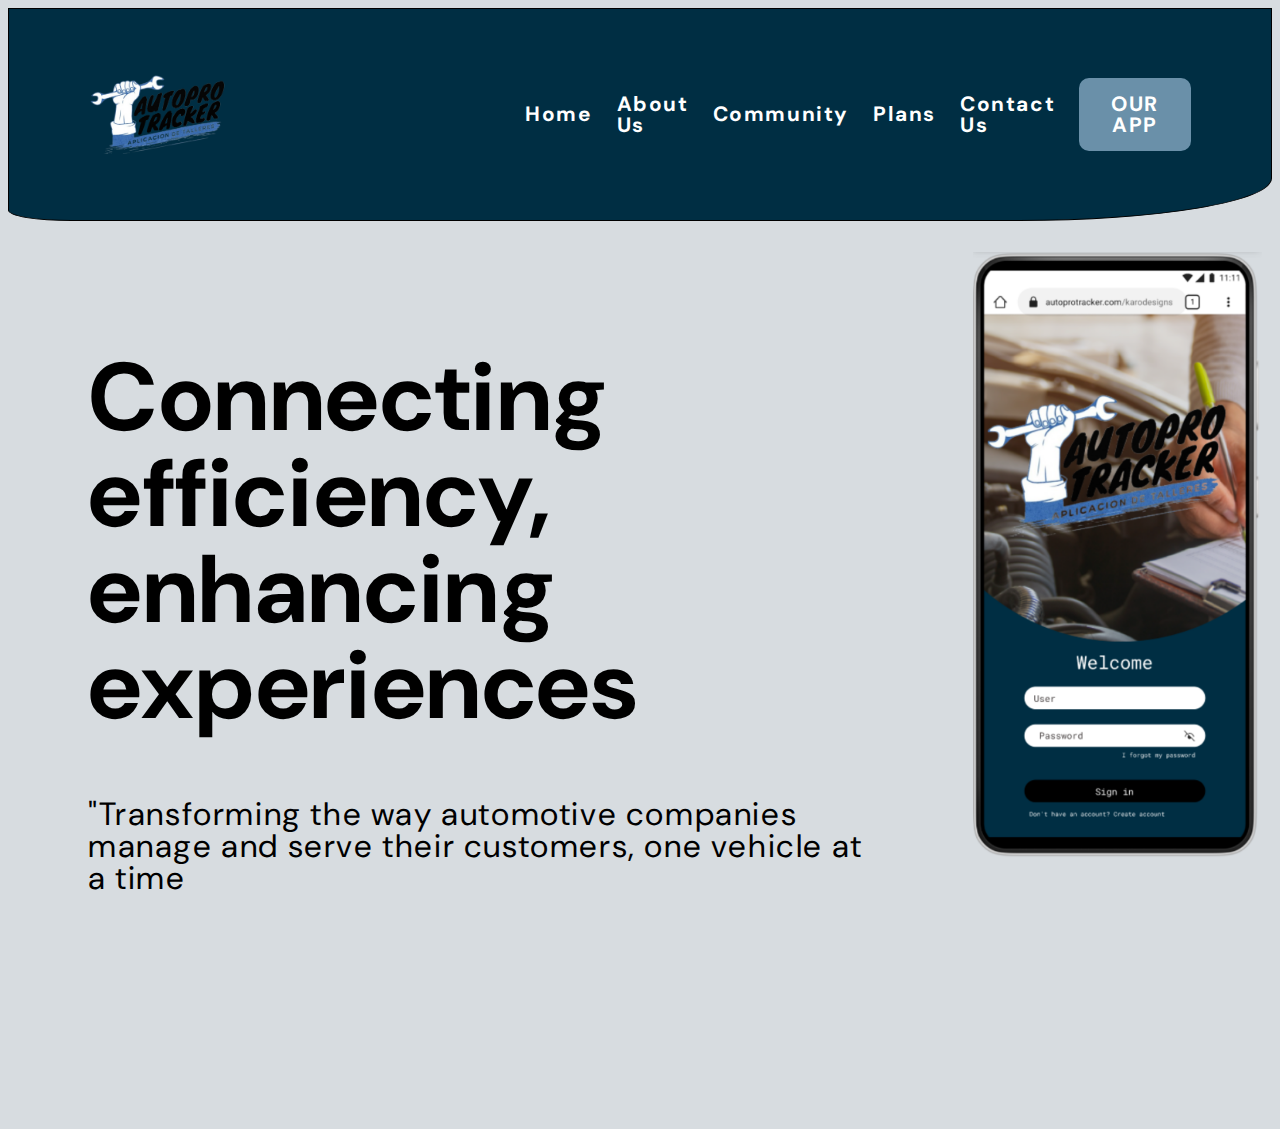
==== index.html @ 2a03b8ff "feat: Navbar, index section added" ====
<!DOCTYPE html>
<html lang="es">
<head>
    <meta charset="UTF-8">
    <meta name="viewport" content="width=device-width, initial-scale=1.0">
    <link rel="icon" href="./assets/img/logoAutoproTracker.png" type="image/x-icon">
    <!--GOOGLE FONTS-->
    <link rel="preconnect" href="https://fonts.googleapis.com">
    <link rel="preconnect" href="https://fonts.gstatic.com" crossorigin>
    <link href="https://fonts.googleapis.com/css2?family=Arimo&family=DM+Sans:opsz,wght@9..40,300&display=swap" rel="stylesheet">
    <link rel="preconnect" href="https://fonts.gstatic.com" crossorigin>
    <link href="https://fonts.googleapis.com/css2?family=Open+Sans&display=swap" rel="stylesheet">
    <!--FONT AWESOME-->
    <link rel="stylesheet" href="https://cdnjs.cloudflare.com/ajax/libs/font-awesome/6.4.2/css/all.min.css" integrity="sha512-z3gLpd7yknf1YoNbCzqRKc4qyor8gaKU1qmn+CShxbuBusANI9QpRohGBreCFkKxLhei6S9CQXFEbbKuqLg0DA==" crossorigin="anonymous" referrerpolicy="no-referrer" />
    <!--CSS-->
    <link rel="stylesheet" href="./assets/css/main.css">
    <title>AutoPro Tracker</title>
</head>
<body class="body__home">

    <nav>
        <div class="nav_container flex">
            <div class="logo">
                <img src="./assets/img/logoAutoproTracker.png" alt="Logo">
            </div>
            <div class="nav__content">
                <ul class="flex">
                    <li><a href="./index.html">Home</a></li>
                    <li><a href="./about_us.html">About Us</a></li>
                    <li><a href="./community.html">Community</a></li>
                    <li><a href="./plans.html">Plans</a></li>
                    <li><a href="./contact_us.html">Contact Us</a></li>
                    <a href="./ourapp.html">
                        <div class="box">Our app</div>
                    </a>
                </ul>
            </div>

            <div class="nav__content-toggle">
                <i class="fa fa-bars"></i>
            </div>
        </div>
    </nav>

    <header>
        <div class="header_container flex">
            <div class="header__content">
                <h1>Connecting efficiency, enhancing experiences</h1>
                <p>"Transforming the way automotive companies manage and serve their customers, one vehicle at a time</p>
                <dialog id="video">
                    <div class="flex">
                        <i class="fa-solid fa-xmark" id="close-window" style="color: #000000;"></i>

                    </div>
                    <div class="video__content">
                        <iframe width="auto" height="315" src="" title="YouTube video player" frameborder="0" allow="accelerometer; autoplay; clipboard-write; encrypted-media; gyroscope; picture-in-picture; web-share" allowfullscreen></iframe>
                    </div>
                </dialog>
            </div>

            <div class="header__animation">
                <div class="image_container">
                    <img src="./assets/img/inicio.png" alt="Prototipo AutoPro Tracker" class="web">
                    <div class="gif_web">
                        <img src="" alt="">
                    </div>
                    
                    <div class="gray-gradient">
                    </div>
                </div>
            </div>

            
        </div>
    </header>

    <script src="./js/menu-toggle.js"></script>
    <script src="./js/modal-window.js"></script>
    
</body>
</html>
---- assets/css/main.css ----
@import url(../css/reset.css);
@import url(../css/bases.css);
@import url(../css/nav.css);
@import url(../css/home.css);
@import url(../css/about_us.css);
@import url(../css/community.css);
@import url(../css/contactus.css);
@import url(../css/ourapp.css);
@import url(../css/plans.css);
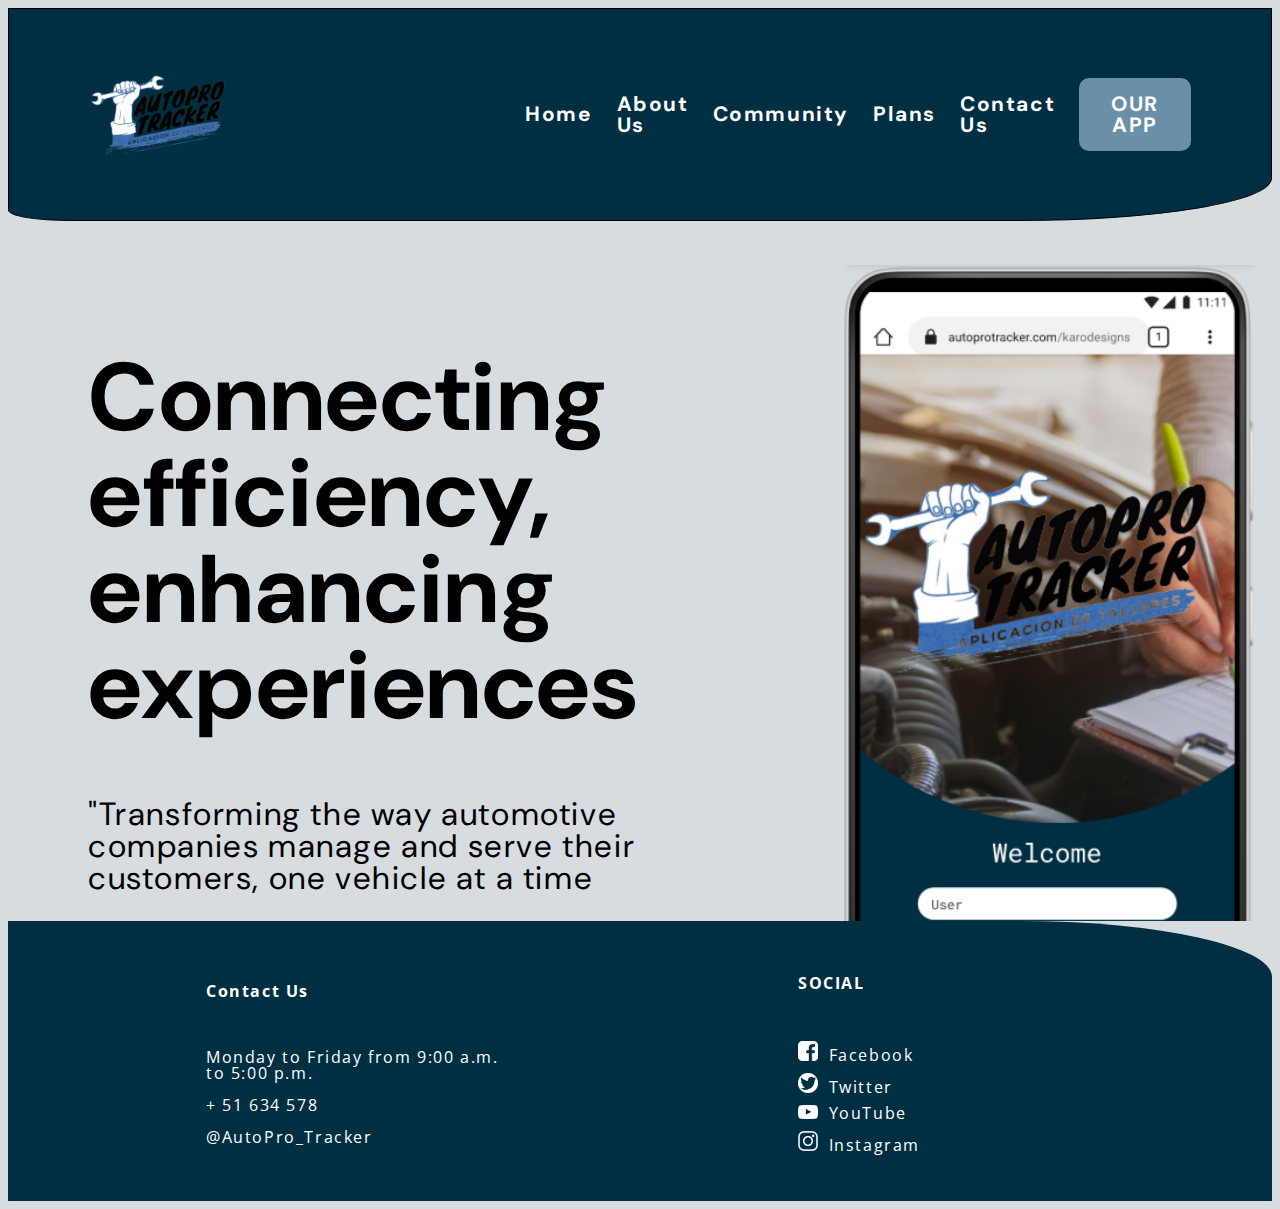
==== commit f7c971da: "feat: footer section added" ====
--- a/index.html
+++ b/index.html
@@ -44,6 +44,7 @@
 
     <header>
         <div class="header_container flex">
+
             <div class="header__content">
                 <h1>Connecting efficiency, enhancing experiences</h1>
                 <p>"Transforming the way automotive companies manage and serve their customers, one vehicle at a time</p>
@@ -58,21 +59,36 @@
                 </dialog>
             </div>
 
-            <div class="header__animation">
-                <div class="image_container">
-                    <img src="./assets/img/inicio.png" alt="Prototipo AutoPro Tracker" class="web">
-                    <div class="gif_web">
-                        <img src="" alt="">
-                    </div>
-                    
-                    <div class="gray-gradient">
-                    </div>
-                </div>
+            
+            <div class="image_container">
+                <img src="./assets/img/inicio.png" alt="Prototipo AutoPro Tracker" class="web">
+                                        
+                
             </div>
+            
 
             
         </div>
     </header>
+
+    <footer class="footer">
+        <div class="contacto">
+          <h4>Contact Us</h4>
+          <p>Monday to Friday from 9:00 a.m. to 5:00 p.m.</p>
+          <p>+ 51 634 578</p>
+          <p>@AutoPro_Tracker</p>
+        </div>
+        <div class="redes-sociales">
+          <h4>SOCIAL</h4>
+          <p>
+            <a href="#" class="social-link"><img src="/assets/img/facebook-logo.png" alt="Facebook" class="social-icon"> Facebook</a>
+            <a href="#" class="social-link"><img src="/assets/img/twitter-logo.png" alt="Twitter" class="social-icon"> Twitter</a>
+            <a href="#" class="social-link"><img src="/assets/img/youtube-logo.png" alt="YouTube" class="social-icon"> YouTube</a>
+            <a href="#" class="social-link"><img src="/assets/img/instagram-logo.png" alt="Instagram" class="social-icon"> Instagram</a>
+          </p>
+        </div>
+        
+      </footer>
 
     <script src="./js/menu-toggle.js"></script>
     <script src="./js/modal-window.js"></script>
--- a/assets/css/main.css
+++ b/assets/css/main.css
@@ -6,4 +6,5 @@
 @import url(../css/community.css);
 @import url(../css/contactus.css);
 @import url(../css/ourapp.css);
-@import url(../css/plans.css);+@import url(../css/plans.css);
+@import url(../css/footer.css);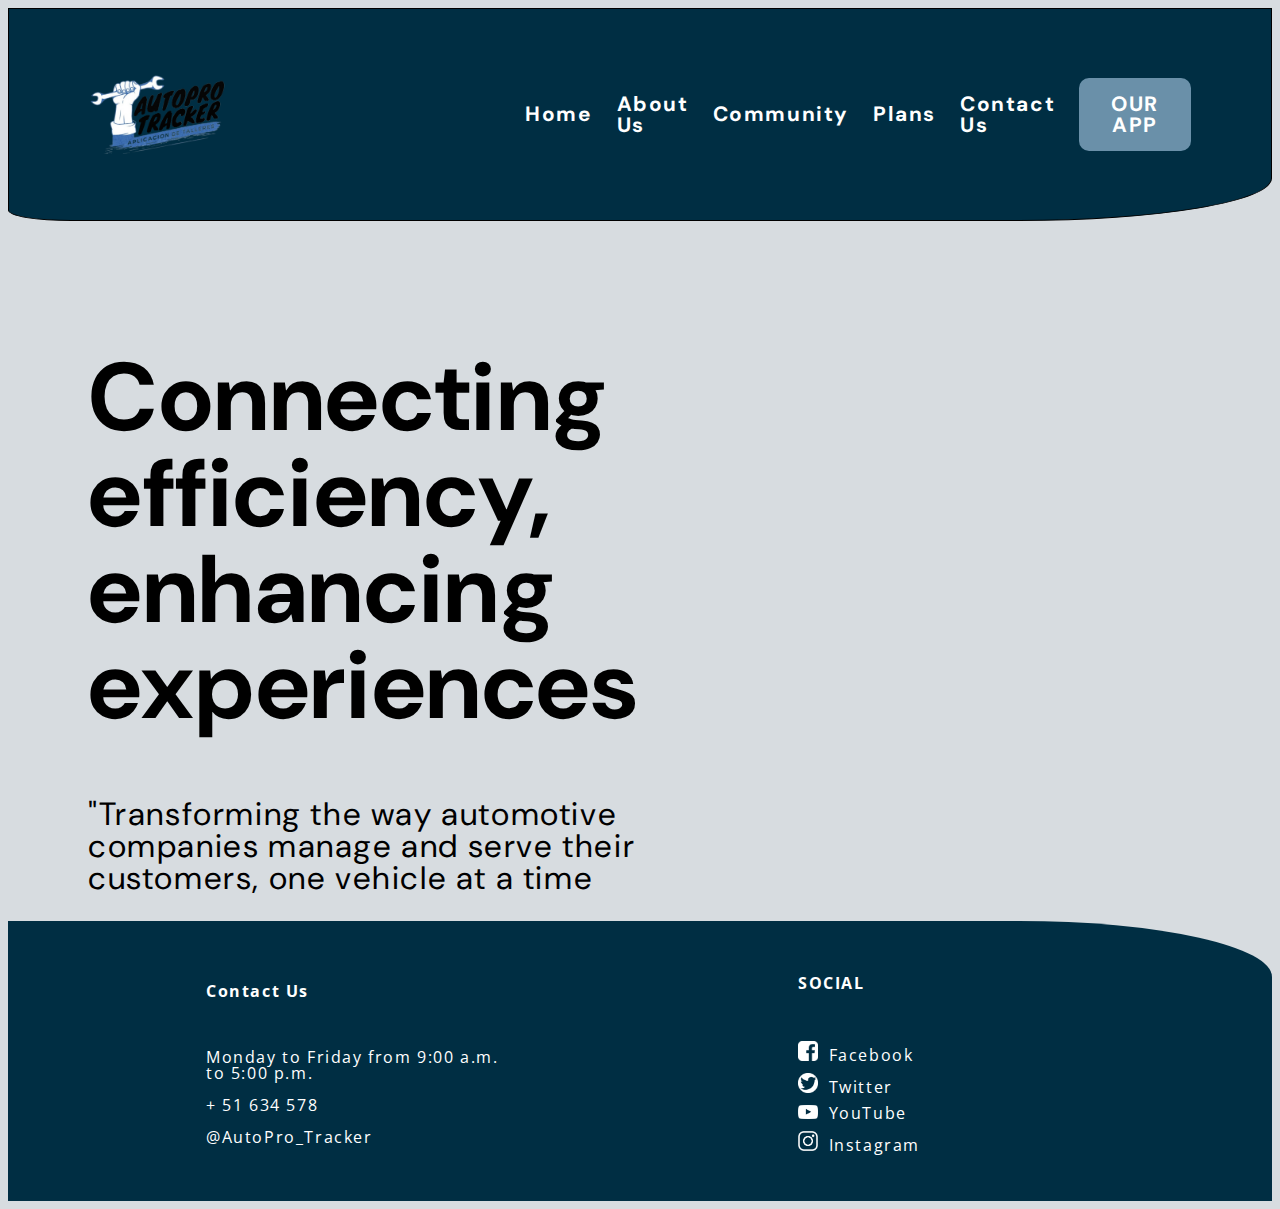
==== commit 3855c221: "fix: fixed images" ====
--- a/index.html
+++ b/index.html
@@ -81,10 +81,10 @@
         <div class="redes-sociales">
           <h4>SOCIAL</h4>
           <p>
-            <a href="#" class="social-link"><img src="/assets/img/facebook-logo.png" alt="Facebook" class="social-icon"> Facebook</a>
-            <a href="#" class="social-link"><img src="/assets/img/twitter-logo.png" alt="Twitter" class="social-icon"> Twitter</a>
-            <a href="#" class="social-link"><img src="/assets/img/youtube-logo.png" alt="YouTube" class="social-icon"> YouTube</a>
-            <a href="#" class="social-link"><img src="/assets/img/instagram-logo.png" alt="Instagram" class="social-icon"> Instagram</a>
+            <a href="#" class="social-link"><img src="./assets/img/facebook-logo.png" alt="Facebook" class="social-icon"> Facebook</a>
+            <a href="#" class="social-link"><img src="./assets/img/twitter-logo.png" alt="Twitter" class="social-icon"> Twitter</a>
+            <a href="#" class="social-link"><img src="./assets/img/youtube-logo.png" alt="YouTube" class="social-icon"> YouTube</a>
+            <a href="#" class="social-link"><img src="./assets/img/instagram-logo.png" alt="Instagram" class="social-icon"> Instagram</a>
           </p>
         </div>
         
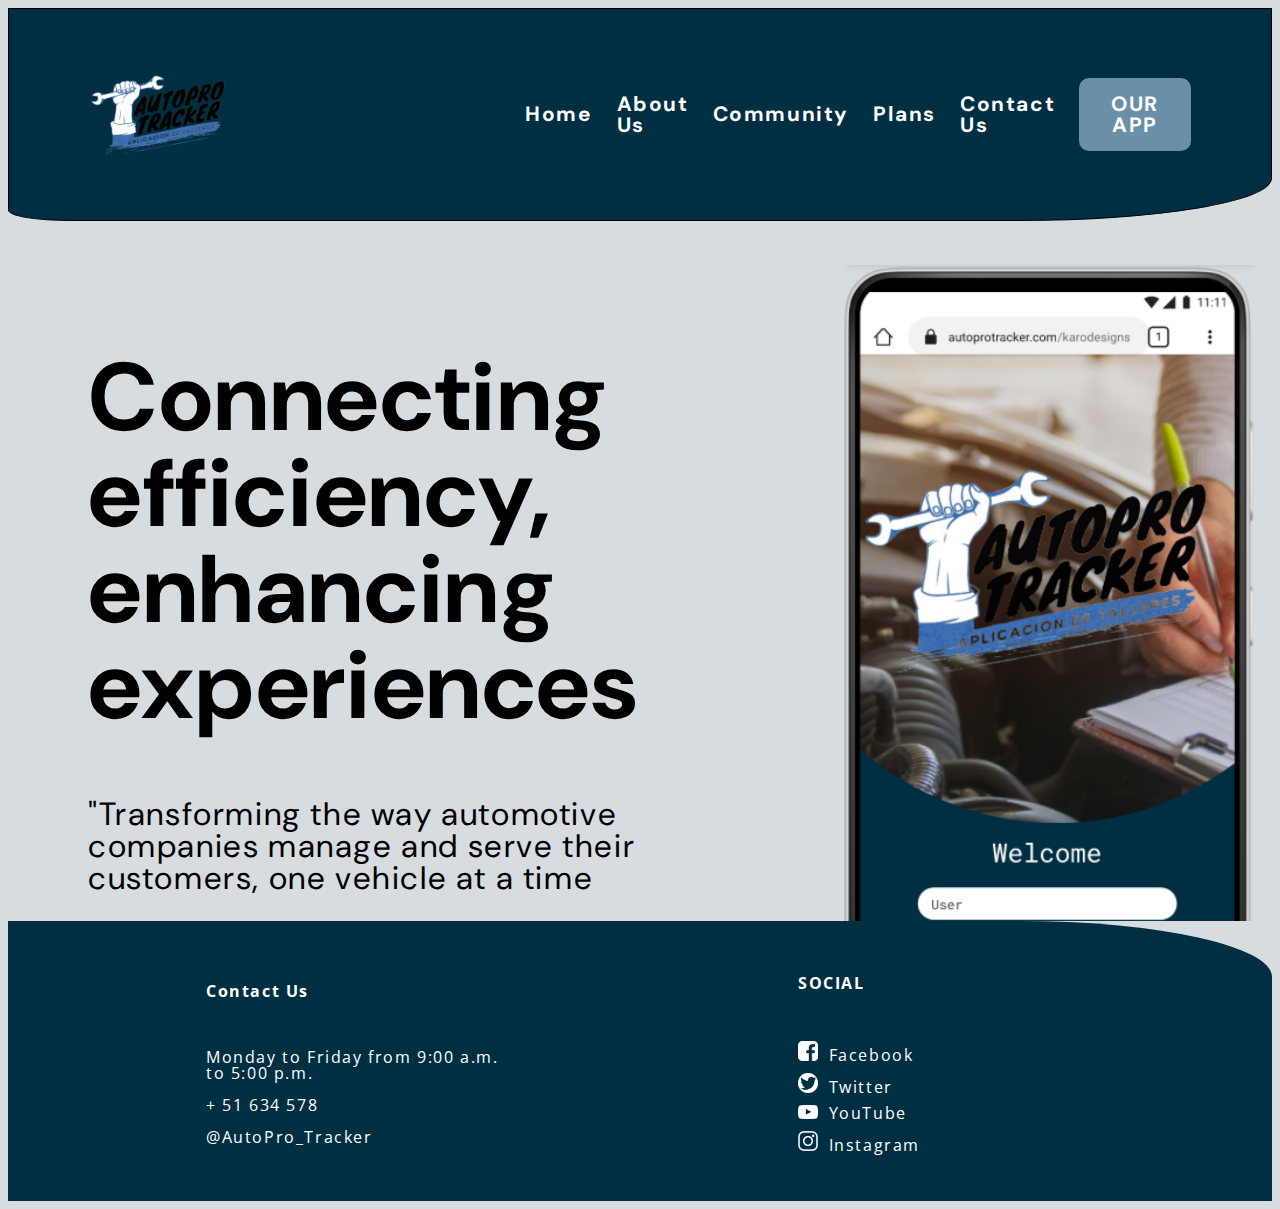
==== commit bdf14bd8: "fix: fixed images" ====
--- a/index.html
+++ b/index.html
@@ -60,11 +60,11 @@
             </div>
 
             
-            <div class="image_container">
-                <img src="./assets/img/inicio.png" alt="Prototipo AutoPro Tracker" class="web">
-                                        
-                
-            </div>
+            <div class="image_container" 
+            style="background-image: url('./assets/img/inicio.png')" 
+            data-alt="Prototipo AutoPro Tracker"
+            data-class="web">
+       </div>
             
 
             
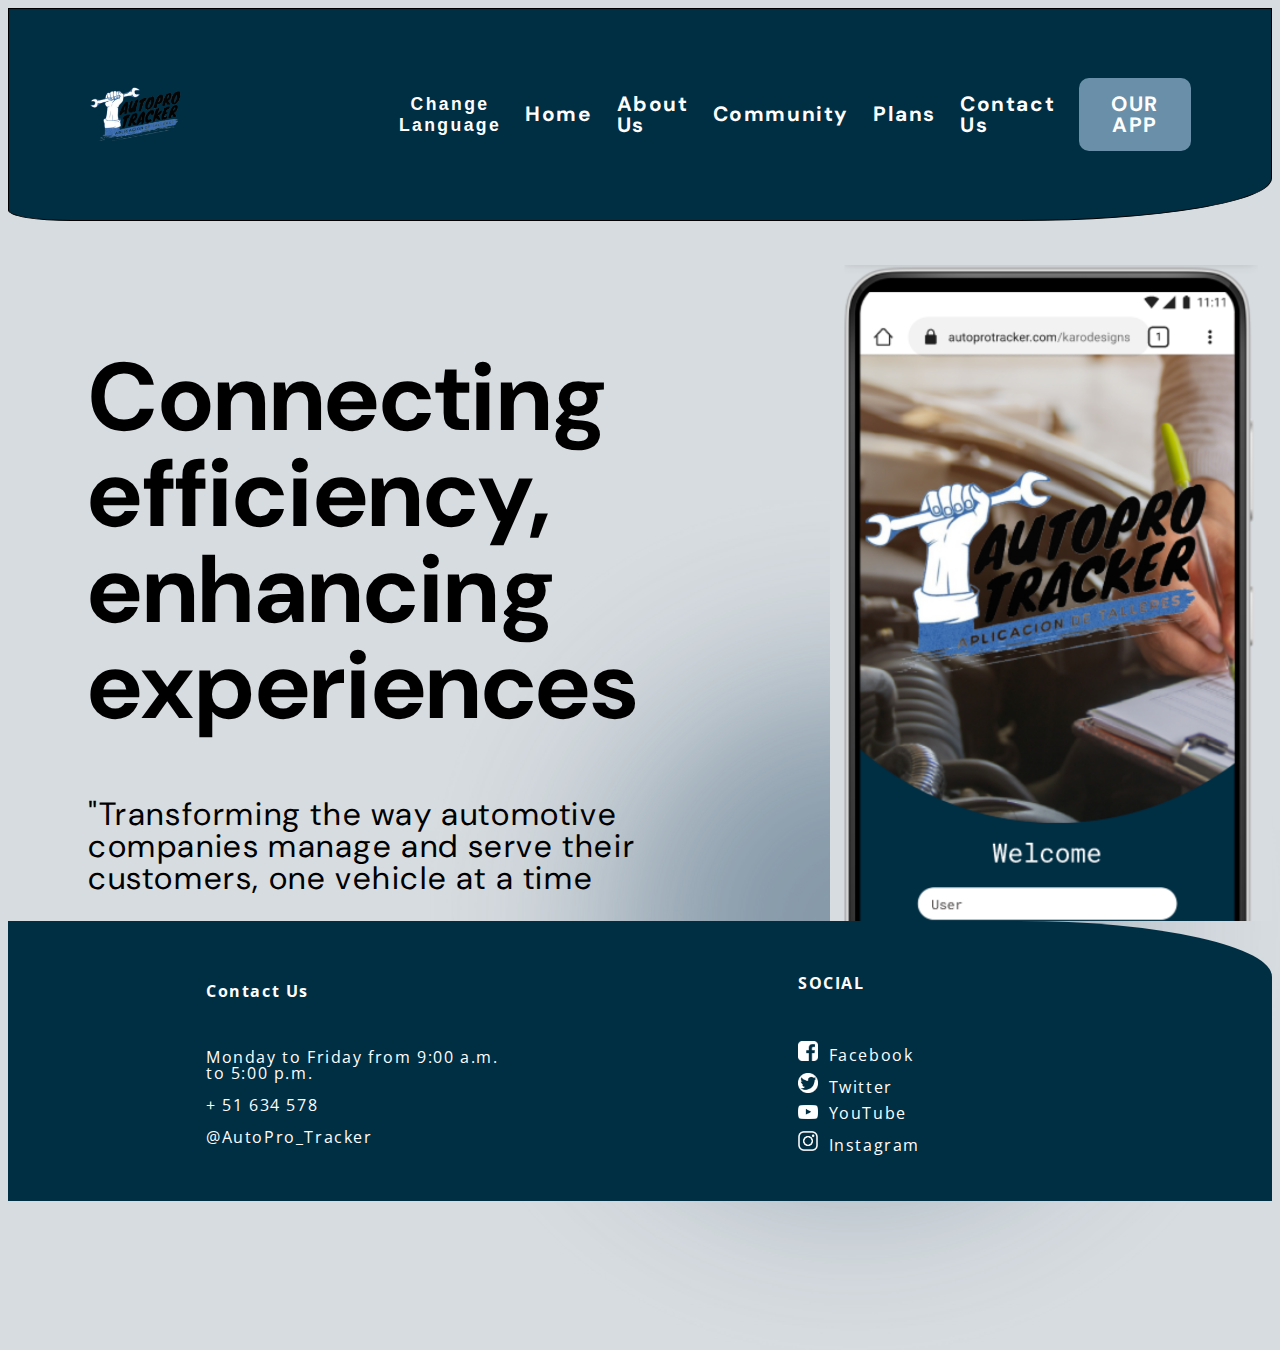
==== commit 5541e200: "feat(language): Added language switcher to index :" ====
--- a/index.html
+++ b/index.html
@@ -19,23 +19,26 @@
 <body class="body__home">
 
     <nav>
+        <div class="gray-gradient" id="red-aboutus"></div>
+    
         <div class="nav_container flex">
             <div class="logo">
                 <img src="./assets/img/logoAutoproTracker.png" alt="Logo">
             </div>
             <div class="nav__content">
                 <ul class="flex">
-                    <li><a href="./index.html">Home</a></li>
-                    <li><a href="./about_us.html">About Us</a></li>
-                    <li><a href="./community.html">Community</a></li>
-                    <li><a href="./plans.html">Plans</a></li>
-                    <li><a href="./contact_us.html">Contact Us</a></li>
+                    <button id="changeLanguageBtn">Change Language</button>
+                    <li><a href="./index.html" id="nav-home">Home</a></li>
+                    <li><a href="./about_us.html" id="nav-aboutus">About Us</a></li>
+                    <li><a href="./community.html" id="nav-community">Community</a></li>
+                    <li><a href="./plans.html" id = "nav-plans"> Plans</a></li>
+                    <li><a href="./contact_us.html" id = "nav-contactUs">Contact Us</a></li>
                     <a href="./ourapp.html">
-                        <div class="box">Our app</div>
+                        <div class="box" id = "nav-ourApp">Our app</div>
                     </a>
                 </ul>
             </div>
-
+    
             <div class="nav__content-toggle">
                 <i class="fa fa-bars"></i>
             </div>
@@ -46,8 +49,8 @@
         <div class="header_container flex">
 
             <div class="header__content">
-                <h1>Connecting efficiency, enhancing experiences</h1>
-                <p>"Transforming the way automotive companies manage and serve their customers, one vehicle at a time</p>
+                <h1 id="autotext">Connecting efficiency, enhancing experiences</h1>
+                <p id = "autodesc">"Transforming the way automotive companies manage and serve their customers, one vehicle at a time</p>
                 <dialog id="video">
                     <div class="flex">
                         <i class="fa-solid fa-xmark" id="close-window" style="color: #000000;"></i>
@@ -73,13 +76,13 @@
 
     <footer class="footer">
         <div class="contacto">
-          <h4>Contact Us</h4>
-          <p>Monday to Friday from 9:00 a.m. to 5:00 p.m.</p>
-          <p>+ 51 634 578</p>
-          <p>@AutoPro_Tracker</p>
+          <h4 id = footer-contact>Contact Us</h4>
+          <p id = "footer-schedule"> Monday to Friday from 9:00 a.m. to 5:00 p.m.</p>
+          <p >+ 51 634 578</p>
+          <p >@AutoPro_Tracker</p>
         </div>
         <div class="redes-sociales">
-          <h4>SOCIAL</h4>
+          <h4 id ="footer-social">SOCIAL</h4>
           <p>
             <a href="#" class="social-link"><img src="./assets/img/facebook-logo.png" alt="Facebook" class="social-icon"> Facebook</a>
             <a href="#" class="social-link"><img src="./assets/img/twitter-logo.png" alt="Twitter" class="social-icon"> Twitter</a>
@@ -88,10 +91,60 @@
           </p>
         </div>
         
-      </footer>
+    </footer>
+    
 
     <script src="./js/menu-toggle.js"></script>
     <script src="./js/modal-window.js"></script>
+    <script>
+        document.getElementById('changeLanguageBtn').addEventListener('click', function() {
+          
+            const texts = {
+                en: {
+                    home: 'Home',
+                    aboutUs: 'About Us',
+                    community: 'Community',
+                    plans: 'Plans',
+                    contactUs: 'Contact Us',
+                    ourApp: 'Our App',
+                    schedule: 'Monday to Friday from 9:00 a.m. to 5:00 p.m.',
+                    social: 'SOCIAL',
+                    autotext: 'Connecting efficiency, enhancing experiences',
+                    autodesc: '"Transforming the way automotive companies manage and serve their customers, one vehicle at a time'
+                   
+                },
+                es: {
+                    home: 'Inicio',
+                    aboutUs: 'Conócenos',
+                    community: 'Comunidad',
+                    plans: 'Planes',
+                    contactUs: 'Contáctanos',
+                    ourApp: 'Nuestra App',
+                    schedule: 'Lunes a Viernes de 9:00 a.m. a 5:00 p.m.',
+                    social: 'REDES SOCIALES',
+                    autotext: 'Conectando eficiencia, mejorando experiencias',
+                    autodesc: '"Transformando la forma en que las empresas automotrices gestionan y atienden a sus clientes, un vehículo a la vez'
+                }
+            };
+    
+
+            const currentLang = document.getElementById('nav-home').textContent === 'Home' ? 'en' : 'es';
+            const newLang = currentLang === 'en' ? 'es' : 'en';
+    
+            document.getElementById('nav-home').textContent = texts[newLang].home;
+            document.getElementById('nav-aboutus').textContent = texts[newLang].aboutUs;
+            document.getElementById('nav-community').textContent = texts[newLang].community;
+            document.getElementById('nav-plans').textContent = texts[newLang].plans;
+            document.getElementById('nav-contactUs').textContent = texts[newLang].contactUs;
+            document.getElementById('nav-ourApp').textContent = texts[newLang].ourApp;
+            document.getElementById('footer-contact').textContent = texts[newLang].contactUs;
+            document.getElementById('footer-schedule').textContent = texts[newLang].schedule;
+            document.getElementById('footer-social').textContent = texts[newLang].social;
+            document.getElementById('autotext').textContent = texts[newLang].autotext;
+            document.getElementById('autodesc').textContent = texts[newLang].autodesc;
+
+        });
+    </script>
     
 </body>
 </html>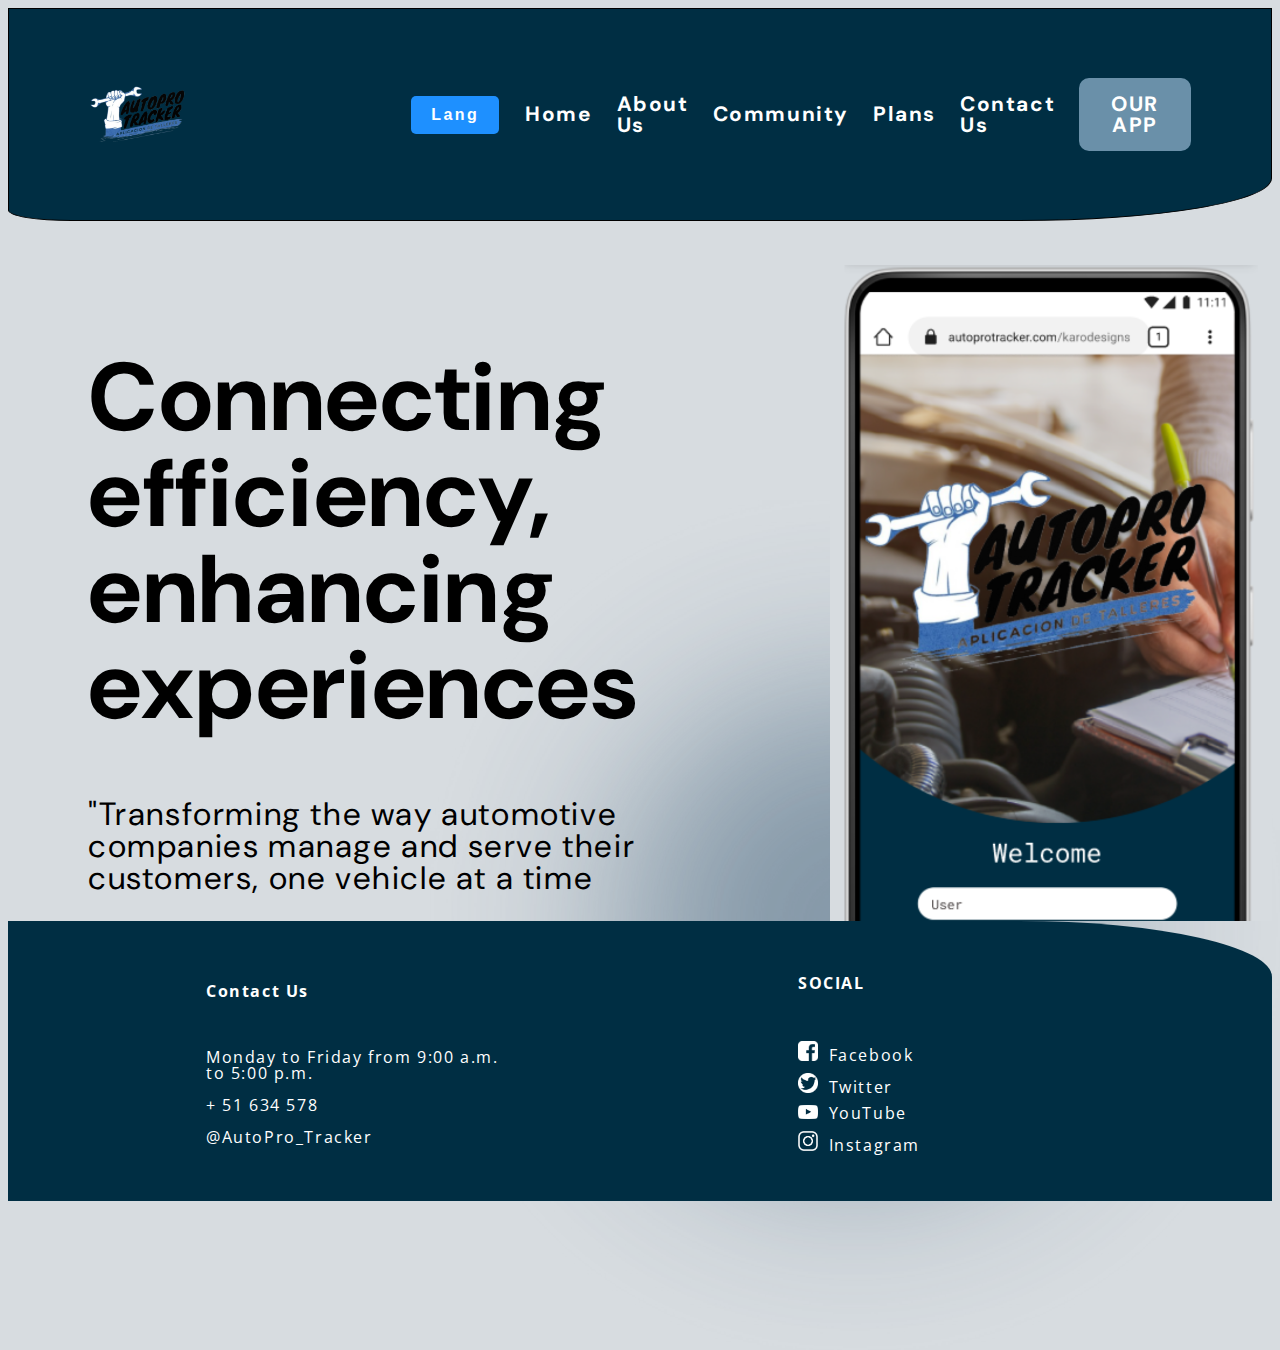
==== commit 39328df8: "feat(language):Added language button styles" ====
--- a/index.html
+++ b/index.html
@@ -27,7 +27,7 @@
             </div>
             <div class="nav__content">
                 <ul class="flex">
-                    <button id="changeLanguageBtn">Change Language</button>
+                    <button id="changeLanguageBtn">Lang</button>
                     <li><a href="./index.html" id="nav-home">Home</a></li>
                     <li><a href="./about_us.html" id="nav-aboutus">About Us</a></li>
                     <li><a href="./community.html" id="nav-community">Community</a></li>
